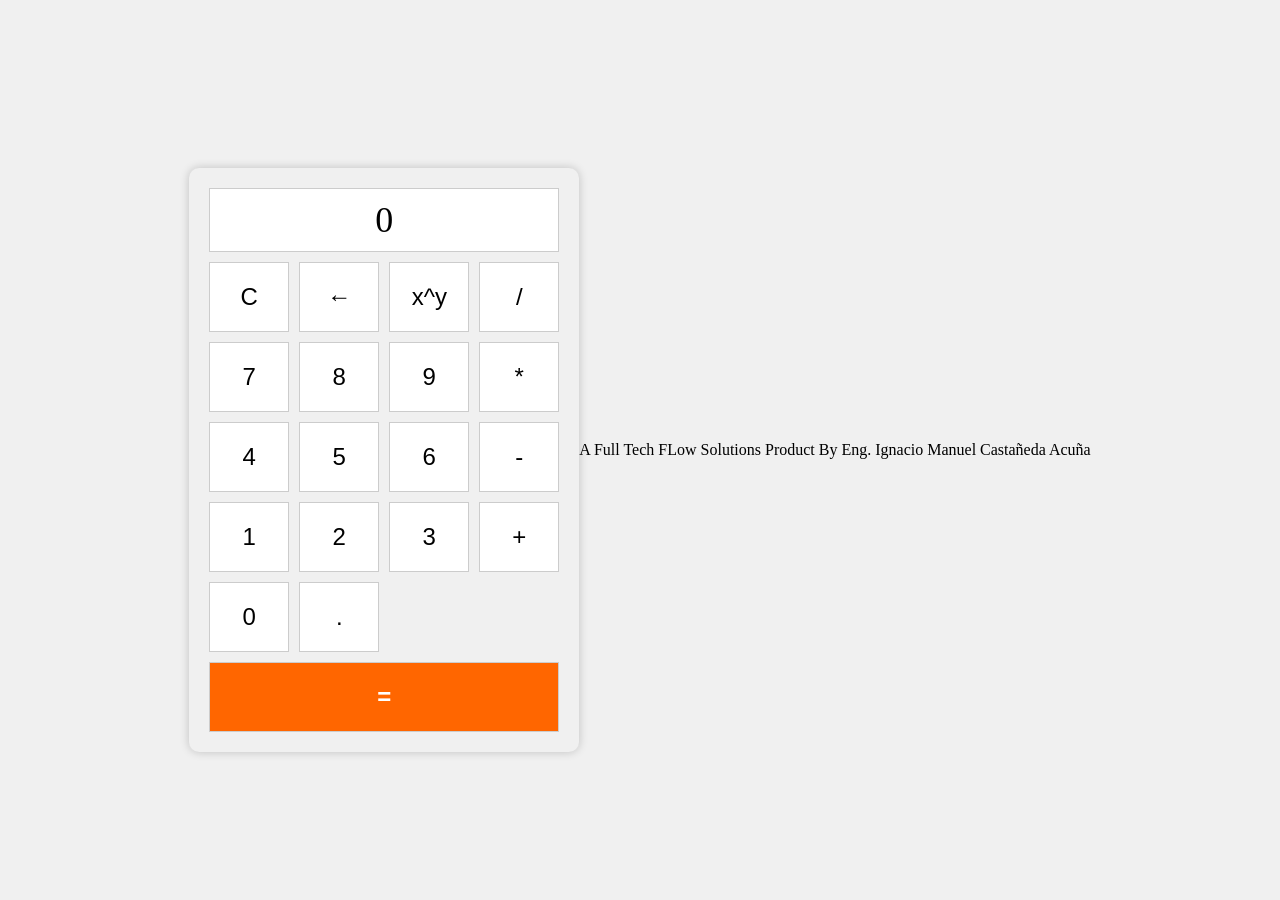
==== 08_calculator/index.html @ 1b3d483a "Merge pull request #1 from nachvil33/feature BUILD UP FROM GROUND OF FUNTIONAL CALCULATOR WHIT CLASI" ====
<!DOCTYPE html>
<html lang="en">
<head>
    <meta charset="UTF-8">
    <meta name="viewport" content="width=device-width, initial-scale=1.0">
    <title>Simple Calculator</title>
    <link rel="stylesheet" href="style.css">
</head>
<body>
    <div class="calculator">
        <div class="display" id="display">0</div>
        <div class="buttons">
            <button class="btn" id="clear">C</button>
            <button class="btn" id="backspace">←</button>
            <button class="btn" id="power">x^y</button>
            <button class="btn" id="divide">/</button>
            <button class="btn" id="7">7</button>
            <button class="btn" id="8">8</button>
            <button class="btn" id="9">9</button>
            <button class="btn" id="multiply">*</button>
            <button class="btn" id="4">4</button>
            <button class="btn" id="5">5</button>
            <button class="btn" id="6">6</button>
            <button class="btn" id="subtract">-</button>
            <button class="btn" id="1">1</button>
            <button class="btn" id="2">2</button>
            <button class="btn" id="3">3</button>
            <button class="btn" id="add">+</button>
            <button class="btn" id="0">0</button>
            <button class="btn" id="decimal">.</button>
            <button class="btn" id="equals">=</button>
        </div>
    </div>

    <footer>
        A Full Tech FLow Solutions Product By Eng. Ignacio Manuel Castañeda Acuña
    </footer>

    <script src="calculator.js"></script>
    <script src="calculator-events.js"></script>
</body>
</html>
---- 08_calculator/style.css ----
body {
    display: flex;
    justify-content: center;
    align-items: center;
    height: 100vh;
    background-color: #f0f0f0;
    margin: 0;
}

.calculator {
    background-color: #f0f0f0; /* Cambiamos el fondo a un gris más claro */
    border-radius: 10px; /* Aumentamos el radio del borde para hacerlo más suave */
    box-shadow: 0px 0px 10px rgba(0, 0, 0, 0.2);
    text-align: center;
    width: 350px; /* Aumentamos el ancho para dar más espacio a los botones */
    padding: 20px; /* Agregamos un poco de espacio alrededor del contenido */
    margin-top: 20px; /* Añadimos margen superior para centrar en la pantalla */
}

.display {
    font-size: 36px; /* Aumentamos el tamaño del texto en el display */
    padding: 10px;
    border: 1px solid #ccc; /* Cambiamos el borde inferior a un borde completo */
    margin-bottom: 10px; /* Agregamos margen inferior para separar del contenido de los botones */
    background-color: #fff; /* Fondo blanco para el display */
}

.buttons {
    display: grid;
    grid-template-columns: repeat(4, 1fr);
    gap: 10px; /* Agregamos espacio entre los botones */
}

.btn {
    font-size: 24px; /* Aumentamos el tamaño del texto en los botones */
    padding: 20px 0;
    cursor: pointer;
    border: 1px solid #ccc; /* Agregamos un borde a los botones */
    background-color: #fff; /* Fondo blanco para los botones */
}

.btn:hover {
    background-color: #eee; /* Cambiamos el color de fondo al pasar el ratón */
}

#equals {
    grid-column: span 4;
    background-color: #ff6600;
    color: white;
    font-weight: bold;
}

#equals:hover {
    background-color: #cc5500;
}
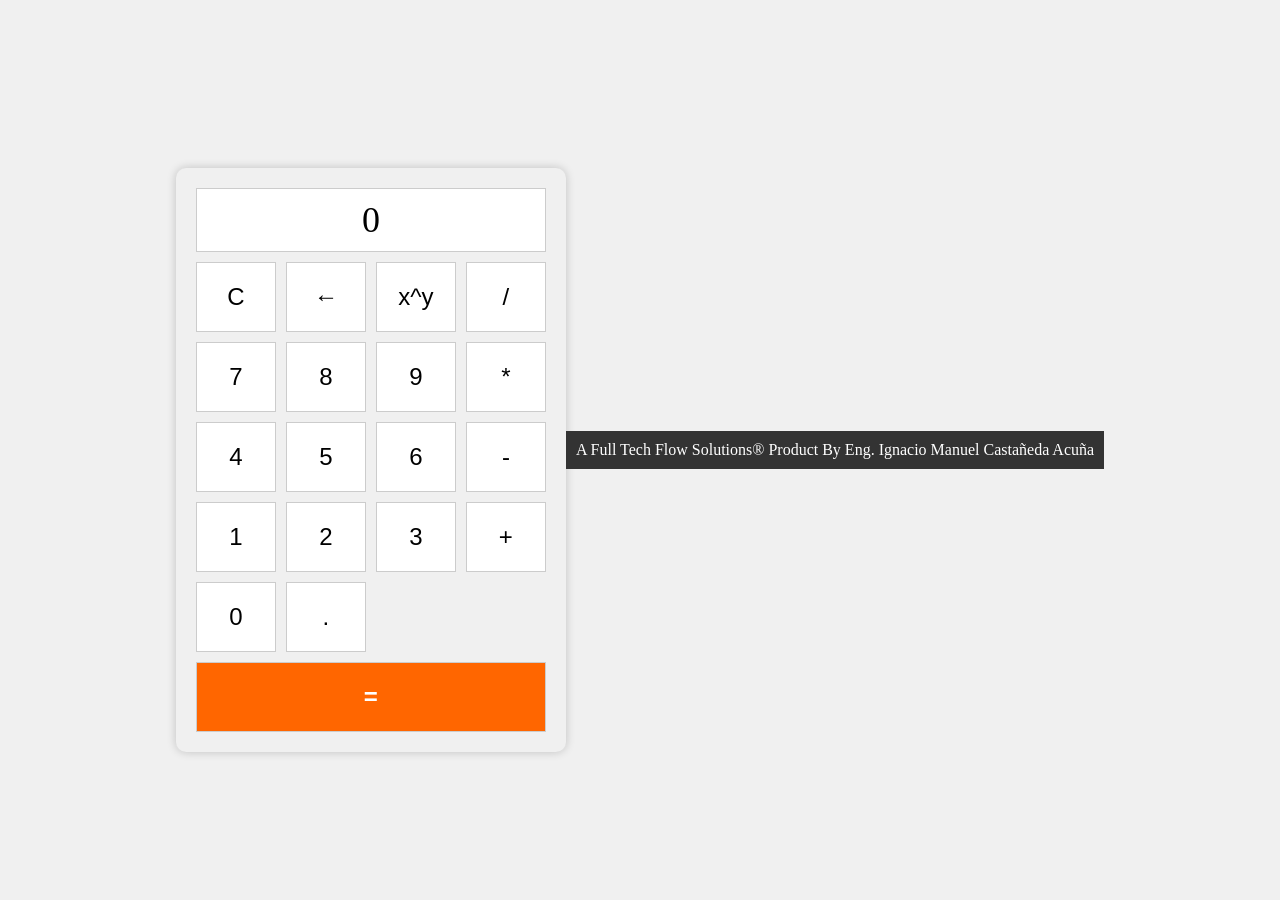
==== commit 2871fb11: "Final changes, correction of several issues, like problems whit the use of exponent after several op" ====
--- a/08_calculator/index.html
+++ b/08_calculator/index.html
@@ -33,10 +33,10 @@
     </div>
 
     <footer>
-        A Full Tech FLow Solutions Product By Eng. Ignacio Manuel Castañeda Acuña
+        A Full Tech Flow Solutions® Product By Eng. Ignacio Manuel Castañeda Acuña
     </footer>
 
     <script src="calculator.js"></script>
     <script src="calculator-events.js"></script>
 </body>
-</html>+</html>
--- a/08_calculator/style.css
+++ b/08_calculator/style.css
@@ -1,46 +1,48 @@
 body {
-    display: flex;
+    display: flex; 
+    flex direction: column;
     justify-content: center;
     align-items: center;
-    height: 100vh;
     background-color: #f0f0f0;
+    min-height: 100vh; /* Ensure the body takes up at least the full viewport height */
     margin: 0;
+    background-color: #f0f0f0;
 }
 
 .calculator {
-    background-color: #f0f0f0; /* Cambiamos el fondo a un gris más claro */
-    border-radius: 10px; /* Aumentamos el radio del borde para hacerlo más suave */
+    background-color: #f0f0f0; /* Change the background to a lighter gray */
+    border-radius: 10px; /* Increase the border radius for a smoother look */
     box-shadow: 0px 0px 10px rgba(0, 0, 0, 0.2);
     text-align: center;
-    width: 350px; /* Aumentamos el ancho para dar más espacio a los botones */
-    padding: 20px; /* Agregamos un poco de espacio alrededor del contenido */
-    margin-top: 20px; /* Añadimos margen superior para centrar en la pantalla */
+    width: 350px; /* Increase the width to provide more space for buttons */
+    padding: 20px; /* Add some spacing around the content */
+    margin-top: 20px; /* Add top margin to center it on the screen */
 }
 
 .display {
-    font-size: 36px; /* Aumentamos el tamaño del texto en el display */
+    font-size: 36px; /* Increase the text size in the display */
     padding: 10px;
-    border: 1px solid #ccc; /* Cambiamos el borde inferior a un borde completo */
-    margin-bottom: 10px; /* Agregamos margen inferior para separar del contenido de los botones */
-    background-color: #fff; /* Fondo blanco para el display */
+    border: 1px solid #ccc; /* Change the bottom border to a full border */
+    margin-bottom: 10px; /* Add bottom margin to separate from button content */
+    background-color: #fff; /* White background for the display */
 }
 
 .buttons {
     display: grid;
     grid-template-columns: repeat(4, 1fr);
-    gap: 10px; /* Agregamos espacio entre los botones */
+    gap: 10px; /* Add space between buttons */
 }
 
 .btn {
-    font-size: 24px; /* Aumentamos el tamaño del texto en los botones */
+    font-size: 24px; /* Increase the text size on the buttons */
     padding: 20px 0;
     cursor: pointer;
-    border: 1px solid #ccc; /* Agregamos un borde a los botones */
-    background-color: #fff; /* Fondo blanco para los botones */
+    border: 1px solid #ccc; /* Add a border to the buttons */
+    background-color: #fff; /* White background for buttons */
 }
 
 .btn:hover {
-    background-color: #eee; /* Cambiamos el color de fondo al pasar el ratón */
+    background-color: #eee; /* Change the background color on hover */
 }
 
 #equals {
@@ -53,3 +55,10 @@
 #equals:hover {
     background-color: #cc5500;
 }
+
+footer {
+    background-color: #333; /* Set a background color for the footer */
+    color: white; /* Set text color for the footer */
+    text-align: center; /* Center align the text */
+    padding: 10px; /* Add some padding to the footer */
+}
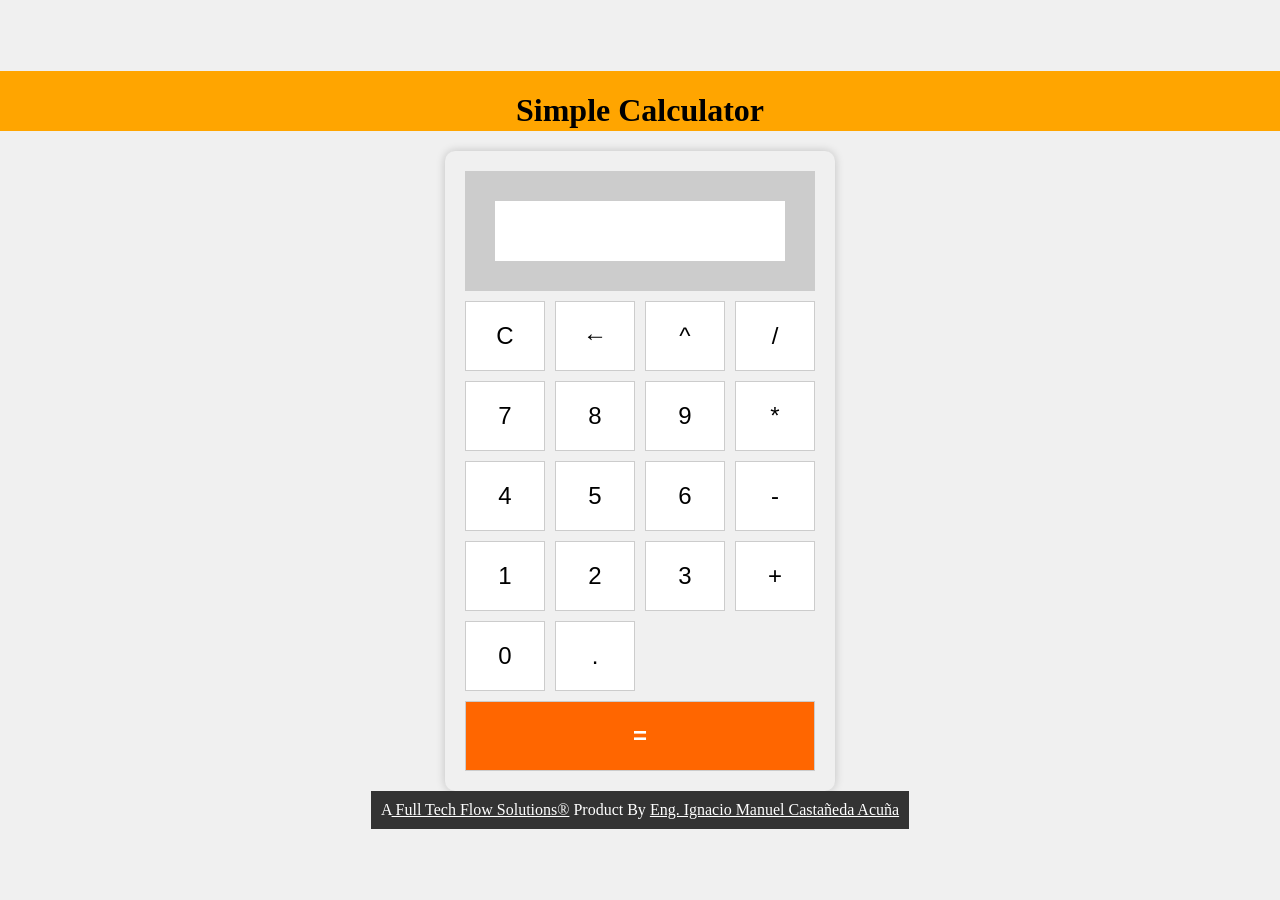
==== commit af8e6510: "Adding numpad funtion TO calculator  and links to creator pages" ====
--- a/08_calculator/index.html
+++ b/08_calculator/index.html
@@ -1,4 +1,3 @@
-<!DOCTYPE html>
 <html lang="en">
 <head>
     <meta charset="UTF-8">
@@ -6,13 +5,17 @@
     <title>Simple Calculator</title>
     <link rel="stylesheet" href="style.css">
 </head>
+<header>
+    <h1>Simple Calculator</h1>
+</header>
+
 <body>
     <div class="calculator">
-        <div class="display" id="display">0</div>
+        <div class="display" id="display" tabindex="0">0</div>
         <div class="buttons">
-            <button class="btn" id="clear">C</button>
+            <button class="btn" id="clear" tabindex="0">C</button>
             <button class="btn" id="backspace">←</button>
-            <button class="btn" id="power">x^y</button>
+            <button class="btn" id="power">^</button>
             <button class="btn" id="divide">/</button>
             <button class="btn" id="7">7</button>
             <button class="btn" id="8">8</button>
@@ -31,12 +34,11 @@
             <button class="btn" id="equals">=</button>
         </div>
     </div>
-
     <footer>
-        A Full Tech Flow Solutions® Product By Eng. Ignacio Manuel Castañeda Acuña
+        A<a href="https://twitter.com/FullTechFlowCEO"> Full Tech Flow Solutions®</a> Product By <a href="https://www.linkedin.com/in/ignacio-manuel-castañeda-acuña-1a4b07243">Eng. Ignacio Manuel Castañeda Acuña</a>
     </footer>
 
     <script src="calculator.js"></script>
     <script src="calculator-events.js"></script>
 </body>
-</html>
+</html>
--- a/08_calculator/style.css
+++ b/08_calculator/style.css
@@ -1,48 +1,56 @@
+header {
+    background-color: orange;
+    width: 100%;
+    height: 60px;
+    text-align: center;
+    color: black;
+}
 body {
-    display: flex; 
-    flex direction: column;
+    display: flex;
+    flex-direction: column;
     justify-content: center;
     align-items: center;
     background-color: #f0f0f0;
-    min-height: 100vh; /* Ensure the body takes up at least the full viewport height */
+    min-height: 100vh;
     margin: 0;
     background-color: #f0f0f0;
 }
 
 .calculator {
-    background-color: #f0f0f0; /* Change the background to a lighter gray */
-    border-radius: 10px; /* Increase the border radius for a smoother look */
+    background-color: #f0f0f0;
+    border-radius: 10px;
     box-shadow: 0px 0px 10px rgba(0, 0, 0, 0.2);
     text-align: center;
-    width: 350px; /* Increase the width to provide more space for buttons */
-    padding: 20px; /* Add some spacing around the content */
-    margin-top: 20px; /* Add top margin to center it on the screen */
+    width: 350px;
+    padding: 20px;
+    margin-top: 20px;
 }
 
 .display {
-    font-size: 36px; /* Increase the text size in the display */
+    font-size: 36px;
     padding: 10px;
-    border: 1px solid #ccc; /* Change the bottom border to a full border */
-    margin-bottom: 10px; /* Add bottom margin to separate from button content */
-    background-color: #fff; /* White background for the display */
+    height: 40px;
+    border: 30px solid #ccc;
+    margin-bottom: 10px;
+    background-color: #fff;
 }
 
 .buttons {
     display: grid;
     grid-template-columns: repeat(4, 1fr);
-    gap: 10px; /* Add space between buttons */
+    gap: 10px;
 }
 
 .btn {
-    font-size: 24px; /* Increase the text size on the buttons */
+    font-size: 24px;
     padding: 20px 0;
     cursor: pointer;
-    border: 1px solid #ccc; /* Add a border to the buttons */
-    background-color: #fff; /* White background for buttons */
+    border: 1px solid #ccc;
+    background-color: #fff;
 }
 
 .btn:hover {
-    background-color: #eee; /* Change the background color on hover */
+    background-color: #eee;
 }
 
 #equals {
@@ -57,8 +65,17 @@
 }
 
 footer {
-    background-color: #333; /* Set a background color for the footer */
-    color: white; /* Set text color for the footer */
-    text-align: center; /* Center align the text */
-    padding: 10px; /* Add some padding to the footer */
-}+    background-color: #333;
+    color: white;
+    text-align: center;
+    padding: 10px;
+}
+footer a[href="https://twitter.com/FullTechFlowCEO"] {
+    text-decoration: underline; 
+    color: white;
+}
+
+footer a[href="https://www.linkedin.com/in/ignacio-manuel-castañeda-acuña-1a4b07243"] {
+    text-decoration: underline;
+    color: white; 
+}
